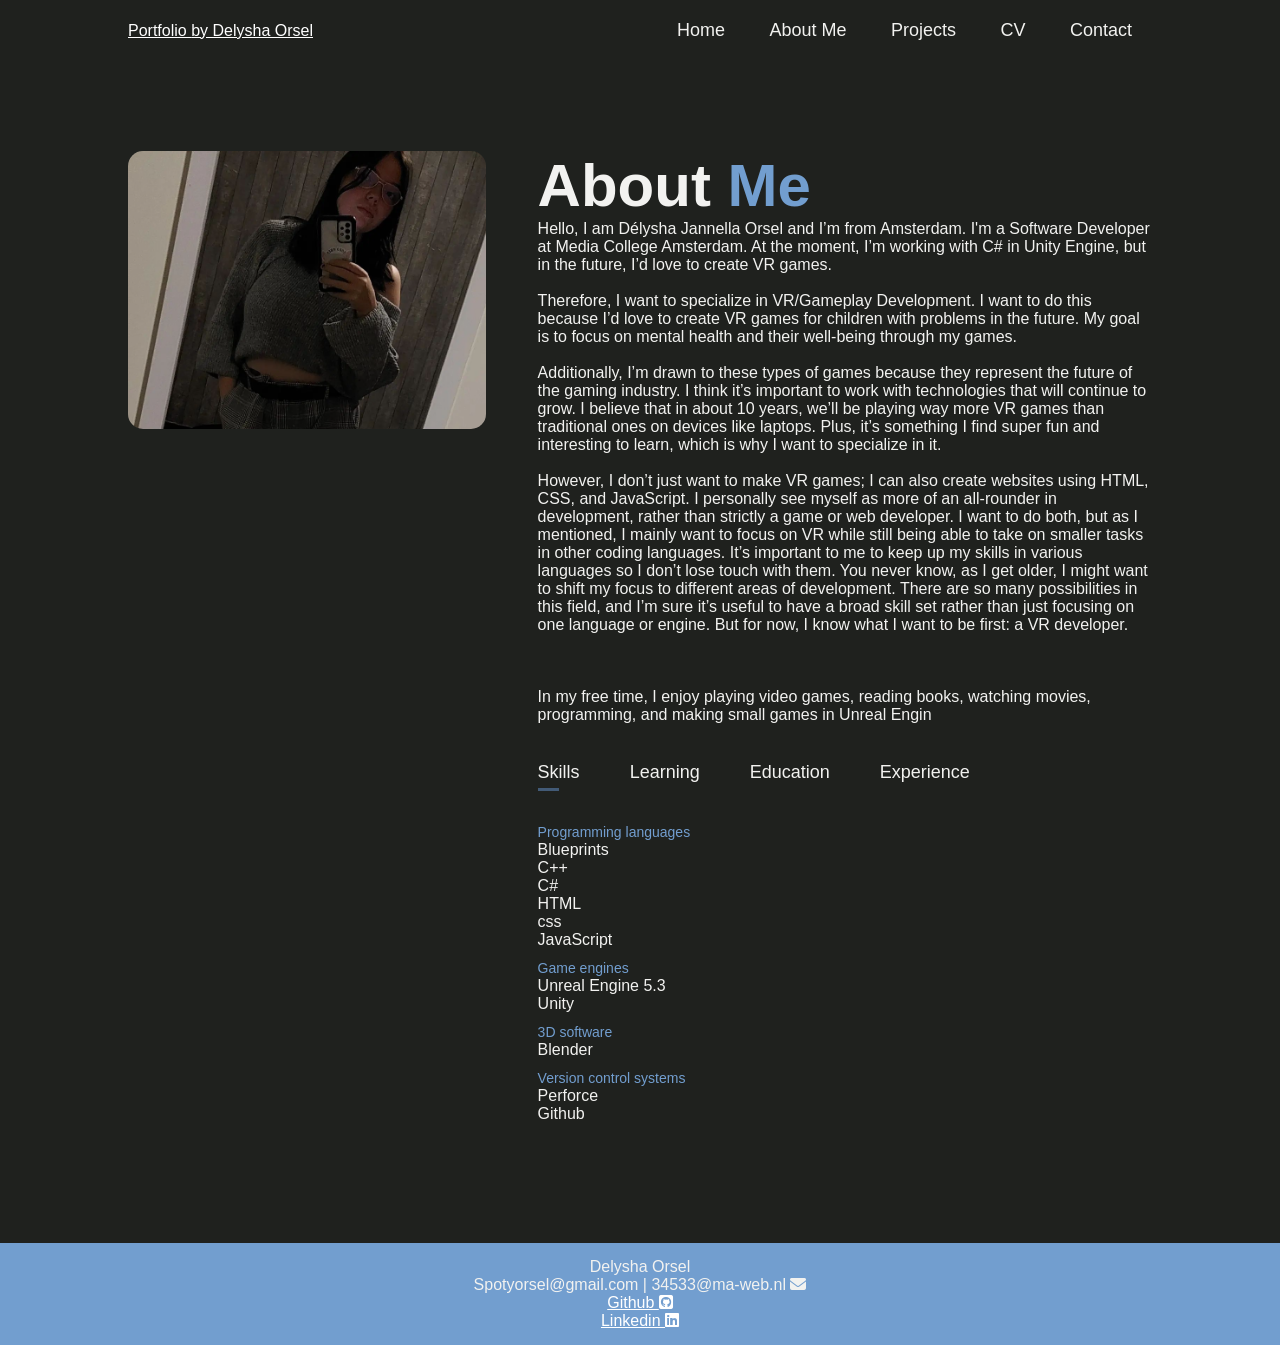
==== Aboutme.html @ b692fd45 "Portfolio" ====
<!DOCTYPE html>
<html lang="en">
<head>
    <meta charset="UTF-8">
    <meta name="viewport" content="width=device-width, initial-scale=1.0">
    <title>Delysha Orsel Portfolio</title>

    <link rel="stylesheet" href="https://cdnjs.cloudflare.com/ajax/libs/font-awesome/6.4.2/css/all.min.css" 
    integrity="sha512-z3gLpd7yknf1YoNbCzqRKc4qyor8gaKU1qmn+CShxbuBusANI9QpRohGBreCFkKxLhei6S9CQXFEbbKuqLg0DA==" 
    crossorigin="anonymous" referrerpolicy="no-referrer" />

    <link rel="stylesheet" href="CSS/AboutMe.css">
</head>
<body a link="White" vlink="White">
    <div id="Header">
        <div class="Container">
            <nav>
                <a href="index.html" class="Logo">Portfolio <span>by Delysha Orsel</span></a>
                <ul>
                    <li><a href="index.html">Home</a></li>
                    <li><a href="#AboutMe">About Me</a></li>
                    <li><a href="Projects.html">Projects</a></li>
                    <li><a href="CV.html">CV</a></li>
                    <li><a href="Contact.html">Contact</a></li>
                </ul>
            </nav>
        </div>
    </div>


<div id="AboutMe">
    <div class="Container">
        <div class="Row">
            <div class="About-Col-1">
                <img src="Images/MIJNFOTO.png" alt="Delysha der foto">
            </div>
            <div class="About-Col-2">
                <h2 class="Sub-Title">About <span>Me</span></h2>
                <p>
                    Hello, I am Délysha Jannella Orsel and I’m from Amsterdam.
                    I'm a Software Developer at Media College Amsterdam.
                    At the moment, I’m working with C# in Unity Engine, but in the future, I’d love to create VR games.

                    <br><br>
                    Therefore, I want to specialize in VR/Gameplay Development.
                    I want to do this because I’d love to create VR games for children with problems in the future.
                    My goal is to focus on mental health and their well-being through my games.
                    <br><br>
                    Additionally, I’m drawn to these types of games because they represent the future of the gaming industry.
                    I think it’s important to work with technologies that will continue to grow.
                    I believe that in about 10 years, we’ll be playing way more VR games than traditional ones on devices like laptops.
                    Plus, it’s something I find super fun and interesting to learn, which is why I want to specialize in it.
                    <br><br>
                    However, I don’t just want to make VR games; I can also create websites using HTML, CSS, and JavaScript.
                    I personally see myself as more of an all-rounder in development, rather than strictly a game or web developer.
                    I want to do both, but as I mentioned, I mainly want to focus on VR while still being able to take on smaller tasks in other coding languages.
                    It’s important to me to keep up my skills in various languages so I don’t lose touch with them.
                    You never know, as I get older, I might want to shift my focus to different areas of development.
                    There are so many possibilities in this field, and I’m sure it’s useful to have a broad skill set rather than just focusing on one language or engine.
                    But for now, I know what I want to be first: a VR developer.
                    <br><br>
                    <br><br>
                    In my free time, I enjoy playing video games, reading books, watching movies, programming, and making small games in Unreal Engin 
                    <br><br>
                </p>

                    <div class="Tab-Titles">
                        <p class="Tab-Links Active-Link" onclick="OpenTab('Skills')">Skills</p>
                        <p class="Tab-Links" onclick="OpenTab('What I want to learn')">Learning</p>
                        <p class="Tab-Links" onclick="OpenTab('Education')">Education</p>
                        <p class="Tab-Links" onclick="OpenTab('Experience')">Experience</p>
                    </div>

                    <div class="Tab-Contents Active-Tab" id="Skills">
                        <ul>
                            <li><span>Programming languages</span>
                                <br>
                                Blueprints
                                <br>
                                C++
                                <br>
                                C#
                                <br>
                                HTML
                                <br>
                                css
                                <Br>
                                JavaScript
                            </li>

                            <li><span>Game engines</span>
                                <br>
                                Unreal Engine 5.3
                                <br>
                                Unity
                            </li>

                            <li><span>3D software</span>
                                <br>
                                Blender
                            </li>

                            <li><span>Version control systems</span>
                                <br>
                                Perforce
                                <br>
                                Github
                            </li>
                        </ul>
                    </div>
                    <div class="Tab-Contents" id="What I want to learn">
                        <ul>
                            <li><span>Why am I learning this?</span>
                                <br>
                                So I can learn more about different aspects of the game industry.
                                Learning all these skills will definitely help me pick up other software more easily, and it opens me up to a variety of jobs instead of being limited to just one role.
                                Plus, it allows me to create more amazing projects on my own using different coding languages and game engines.
                            </li>
                            <br>
                            <li><span>Virtual realty</span>
                                <br>
                                I'm learning VR so I can create a lot of games to help people, and because I find it really interesting.
                            </li>

                            <li><span>Niagara</span>
                                <br>
                                I'm learning to create VFX with Niagara for my projects.
                            </li>

                            <li><span>HTML/CSS</span>
                                <br>
                                I'm learning how to create a website for my portfolio because I want to be an all-rounder and know everything about coding languages                            </li>

                            <li><span>Blender/C#</span>
                                <br>
                                I'm learning Blender so that I can learn how to create special 3D models on my own for when we do not have a artist in the team.
                                <br>
                                besides that im learning my self new things i also keep practicing my coding skills in C# so that i dont forget it and that i can upgrate my own skills in it.
                            </li>
                        </ul>
                    </div>
                    <div class="Tab-Contents" id="Education">
                        <ul>
                            <li><span>Software Developer | Mediacollege Amsterdam</span><br>2022 - expecting graduation in July 2026<br>Specialization game development</li>
                            <li><span>VMBO-K | Yuverta College Amsterdam</span><br>2018 - 2022<br>Graduated</li>
                        </ul>
                    </div>
                    <div class="Tab-Contents" id="Experience">
                        <ul>
                            <li><span>TowerDefense C# Project | Mediacollege  </span><br>September 2023 -november 2023<br>Making a Untiy game at school</li>
                            <li><span>First person Shooter game | Mediacollege</span><br>November 2023 - February 2024<br>Making a Untiy game at school in a Big group</li>
                            <li><span>YOUR ALL THE SAME | Silver bullet</span><br>15 april 2024 - 18 april 2024<br>making a game in 3 days in a GameJam</li>
                            <li><span>The Rift Guardian | Hilversum Media Park</span><br>February 2024 - june 2024<br>Making a Unreal Engine 5 VR game within a work environment</li>
                            <li><span>Anne Frank Puzzel| Hilversum Media Park</span><br>September 2024 - November 2024<br>Making a Unreal Engine 5 VR game within a work environment</li>
                        </ul>
                    </div>
            </div>
        </div>
    </div>
</div>

<script>

    var TabLinks = document.getElementsByClassName("Tab-Links");
    var TabContents = document.getElementsByClassName("Tab-Contents");

    function OpenTab(TabName){
        for(TabLink of TabLinks){
            TabLink.classList.remove("Active-Link");
        }

        for(TabContent of TabContents){
            TabContent.classList.remove("Active-Tab");
        }
        event.currentTarget.classList.add("Active-Link");
        document.getElementById(TabName).classList.add("Active-Tab");
    }
</script>

<footer>
    <p>
        Delysha Orsel
        <br>
        Spotyorsel@gmail.com | 34533@ma-web.nl <i class="fas fa-envelope"></i>
        <br>
        <a href="https://github.com/Delysha?tab=repositories">Github <i class="fab fa-github-square"></i></a>
        <br>
        <a href="https://www.linkedin.com/in/delysha-b-98327322a/">Linkedin <i class="fa-brands fa-linkedin"></i></a>
    </p>
---- CSS/AboutMe.css ----
*{
    margin: 0;
    padding: 0;
    font-family: 'Poppins', sans-serif;
    box-sizing: border-box;
}

html{
    scroll-behavior: smooth;
}

body{
    background: #1F211E;
    color: fff;
}

h1{
    color: #F2F2F0;
}

.Container{
    padding: 10px 10%;
}

nav{
    display: flex;
    align-items: center;
    justify-content: space-between;
    flex-wrap: wrap;
}

.Logo a:visited{
    text-decoration: none;
    color: #F2F2F0;
}

nav ul li{
    display: inline-block;
    list-style: none;
    margin: 10px 20px;
}

nav ul li a{
    color: #F2F2F0;
    text-decoration: none;
    font-size: 18px;
    position: relative;
}

nav ul li a::after{
    content: '';
    width: 0%;
    height: 3px;
    background: #594B39;
    position: absolute;
    left: 0;
    bottom: -6px;
    transition: 0.5s;
}

nav ul li a:hover::after{
    width: 100%;
}

.header-text{
    margin: 20%;
    font-size: 30px;
    color: #F2F2F0;
}
.header-text h1{
    font-size: 60px;
    margin-top: 20px;
}
.header-text h1 span{
    color:  hsl(212, 49%, 63%);
}

.header-text-animatingjob span{
    position: relative;
}

.header-text-animatingjob span::before{
    content: "Allround Devloper";
    color: #F2F2F0;
    animation: words 20s infinite;
}

.header-text-animatingjob span::after{
    content: "";
    position: absolute;
    width: calc(100% + 8px);
    height: 100%;
    background-color: #1e1e21;
    border-left: 3px solid hsl(212, 49%, 63%);
    right: -8px;
    animation: cursor .8s infinite, typing 20s steps(14) infinite;
}

@keyframes cursor{
    to{
        border-left: 3px solid hsl(212, 49%, 63%);
    }
}

@keyframes words{
    0%, 20%{
        content: "Unreal Engine Developer";
    }
    21%, 40%{
        content: "Unity Developer";
    }
    41%, 60%{
        content: "Unity/Unreal game designer";
    }
    61%, 80%{
        content: "HTML/Css Developer";
    }
    81%, 100%{
        content: "Allround development";
    }
}

@keyframes typing{
    10%, 15%, 30%, 35%, 50%, 55%, 70%, 75%, 90%, 95%{
        width: 0;
    }
    5%, 20%, 25%, 40%, 45%, 60%, 65%, 80%, 85%{
        width: calc(100% + 8px);
    }
}

/*-----About Me-----*/

#AboutMe{
    padding: 80px 0;
    color: #F2F2F0;
}
.Row{
    display: flex;
    justify-content: space-between;
    flex-wrap: wrap;
}

.About-Col-1{
    flex-basis: 35%;
}
.About-Col-1 img{
    width: 100%;
    border-radius: 15px;
}

.About-Col-2{
    flex-basis: 60%;
}
.Sub-Title{
    font-size: 60px;
    font-weight: 600;
    color: #F2F2F0;
}

.Sub-Title span{
    color: hsl(212, 49%, 63%);
}

.SeeMoreBlog{
    display: block;
    margin: 30px auto;
    width: fit-content;
    border: 1px solid hsl(212, 28%, 36%);
    padding: 10px 30px;
    border-radius: 50px;
    text-decoration: none;
    color: #F2F2F0;
    transition: background 0.5s;
}
.SeeMoreBlog:hover{
    background: hsl(212, 28%, 36%);
}

.Tab-Titles{
    display: flex;
    margin: 20px 0 40px;
}

.Tab-Links{
    margin-right: 50px;
    font-size: 18px;
    font-weight: 500;
    cursor: pointer;
    position: relative;
}
.Tab-Links::after{
    content: '';
    width: 0;
    height: 3px;
    background: hsl(212, 28%, 36%);
    position: absolute;
    left: 0;
    bottom: -8px;
    transition: 0.5s;
}

.Tab-Links.Active-Link::after{
    width: 50%;
}

.Tab-Contents ul li{
    list-style: none;
    margin: 10px 0;
}
.Tab-Contents ul li span{
    color: hsl(212, 49%, 63%);
    font-size: 14px;
}
.Tab-Contents{
    display: none;
}
.Tab-Contents.Active-Tab{
    display: block;
}

/*-----Projects-----*/

#Projects{
    padding: 50px 0;
}

.BAMbg{
    background-color: hsl(290, 86%, 83%);
}

.Work-List{
    display: grid;
    grid-template-columns: repeat(auto-fit, minmax(250px, 1fr));
    grid-gap: 40px;
    margin-top: 50px;
}
.Work{
    border-radius: 60px;
    position: relative;
    overflow: hidden;
    border: 2px solid black;
}
.Work img{
    width: 100%;
    height: 100%;
    border-radius: 10px;
    display: block;
    transition: transform 0.5s;
    overflow: hidden;
}

.Layer{
    color: #F2F2F0;
    width: 100%;
    height: 0%;
    background: linear-gradient(rgba(0,0,0,0.6), #635B5A);
    border-radius: 10px;
    position: absolute;
    left: 0;
    bottom: 0;
    overflow: hidden;
    display: flex;
    align-items: center;
    justify-content: center;
    flex-direction: column;
    padding: 0 40px;
    text-align: center;
    font-size: 14px;
    transition: height 0.5s;
}
.Layer h3{
    font-weight: 500;
    margin-bottom: 20px;
}
.Layer a{
    margin-top: 20px;
    color: hsl(212, 49%, 63%);
    text-decoration: none;
    font-size: 18px;
    line-height: 60px;
    background: #F2F2F0;
    width: 60px;
    height: 60px;
    border-radius: 50%;
    text-align: center;
}
.Work:hover img{
    transform: scale(1.1);
}
.Work:hover .Layer{
    height: 100%;
}

.btn{
    display: block;
    margin: 50px auto;
    width: fit-content;
    border: 1px solid hsl(212, 28%, 36%);
    padding: 14px 50px;
    border-radius: 6px;
    text-decoration: none;
    color: #F2F2F0;
    transition: background 0.5s;
}
.btn:hover{
    background: hsl(212, 49%, 63%);
}

footer{
    width: 100%;
    text-align: center;
    padding: 15px 0;
    color: #F2F2F0;
    background: hsl(212, 49%, 63%);
    font-weight: 300;
    margin-top: 20px;
}

footer p{
    color: #F2F2F0;
}

.CopyRight{
    color: #F2F2F0;
    font-size: 14px;
}

@media only screen and (max-width: 600px) {
    header {
        font-size: 1.5rem;  /* Smaller font size for headers */
        padding: 10px;  /* Adjust padding to fit smaller screens */
    }

    img {
        max-width: 100%;  /* Images will scale down to fit the screen */
        height: auto;  /* Maintain aspect ratio */
    }
}
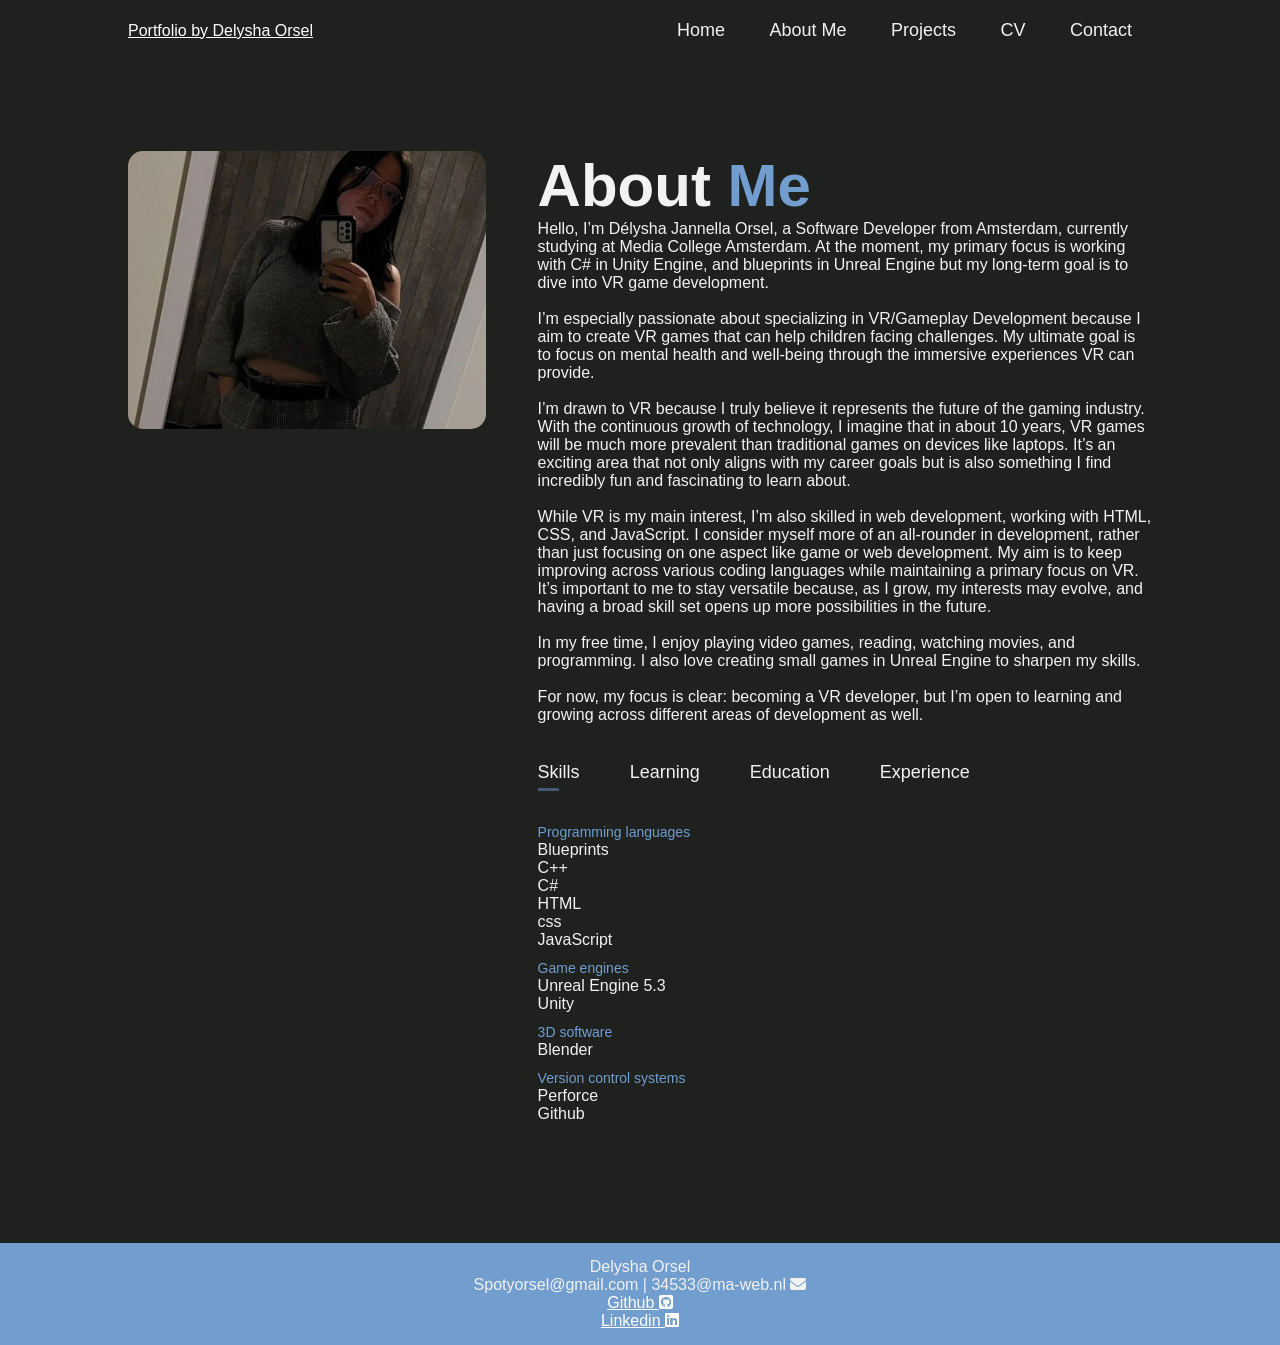
==== commit 8f3863df: "Del" ====
--- a/Aboutme.html
+++ b/Aboutme.html
@@ -38,30 +38,30 @@
             <div class="About-Col-2">
                 <h2 class="Sub-Title">About <span>Me</span></h2>
                 <p>
-                    Hello, I am Délysha Jannella Orsel and I’m from Amsterdam.
-                    I'm a Software Developer at Media College Amsterdam.
-                    At the moment, I’m working with C# in Unity Engine, but in the future, I’d love to create VR games.
+                    Hello, I’m Délysha Jannella Orsel, a Software Developer from Amsterdam, 
+                    currently studying at Media College Amsterdam. At the moment, 
+                    my primary focus is working with C# in Unity Engine, and blueprints in Unreal Engine 
+                    but my long-term goal is to dive into VR game development.
 
                     <br><br>
-                    Therefore, I want to specialize in VR/Gameplay Development.
-                    I want to do this because I’d love to create VR games for children with problems in the future.
-                    My goal is to focus on mental health and their well-being through my games.
+                    I’m especially passionate about specializing in VR/Gameplay Development because I aim to create VR games that can help children facing challenges. 
+                    My ultimate goal is to focus on mental health and well-being through the immersive experiences VR can provide.
                     <br><br>
-                    Additionally, I’m drawn to these types of games because they represent the future of the gaming industry.
-                    I think it’s important to work with technologies that will continue to grow.
-                    I believe that in about 10 years, we’ll be playing way more VR games than traditional ones on devices like laptops.
-                    Plus, it’s something I find super fun and interesting to learn, which is why I want to specialize in it.
+                    I’m drawn to VR because I truly believe it represents the future of the gaming industry. With the continuous growth of technology, 
+                    I imagine that in about 10 years, VR games will be much more prevalent than traditional games on devices like laptops. 
+                    It’s an exciting area that not only aligns with my career goals but is also something I find incredibly fun and fascinating to learn about.
                     <br><br>
-                    However, I don’t just want to make VR games; I can also create websites using HTML, CSS, and JavaScript.
-                    I personally see myself as more of an all-rounder in development, rather than strictly a game or web developer.
-                    I want to do both, but as I mentioned, I mainly want to focus on VR while still being able to take on smaller tasks in other coding languages.
-                    It’s important to me to keep up my skills in various languages so I don’t lose touch with them.
-                    You never know, as I get older, I might want to shift my focus to different areas of development.
-                    There are so many possibilities in this field, and I’m sure it’s useful to have a broad skill set rather than just focusing on one language or engine.
-                    But for now, I know what I want to be first: a VR developer.
+                    While VR is my main interest, I’m also skilled in web development,
+                    working with HTML, CSS, and JavaScript. 
+                    I consider myself more of an all-rounder in development,
+                    rather than just focusing on one aspect like game or web development. 
+                    My aim is to keep improving across various coding languages while maintaining a primary focus on VR. 
+                    It’s important to me to stay versatile because, as I grow, 
+                    my interests may evolve, and having a broad skill set opens up more possibilities in the future.
                     <br><br>
+                    In my free time, I enjoy playing video games, reading, watching movies, and programming. I also love creating small games in Unreal Engine to sharpen my skills.
                     <br><br>
-                    In my free time, I enjoy playing video games, reading books, watching movies, programming, and making small games in Unreal Engin 
+                    For now, my focus is clear: becoming a VR developer, but I’m open to learning and growing across different areas of development as well.
                     <br><br>
                 </p>
 
@@ -153,6 +153,8 @@
                             <li><span>YOUR ALL THE SAME | Silver bullet</span><br>15 april 2024 - 18 april 2024<br>making a game in 3 days in a GameJam</li>
                             <li><span>The Rift Guardian | Hilversum Media Park</span><br>February 2024 - june 2024<br>Making a Unreal Engine 5 VR game within a work environment</li>
                             <li><span>Anne Frank Puzzel| Hilversum Media Park</span><br>September 2024 - November 2024<br>Making a Unreal Engine 5 VR game within a work environment</li>
+                            <li><span>Dumbfusal| Hilversum Media Park</span><br>November 2024 - February 2025<br>Making a Unreal Engine 5 Puzzle within a work environment</li>
+                            <li><span>Simulatie Centrum Maritiem| Metip </span><br>February 2025 - Juli 2025<br>Making education wise VR Games for the Marine</li>
                         </ul>
                     </div>
             </div>
